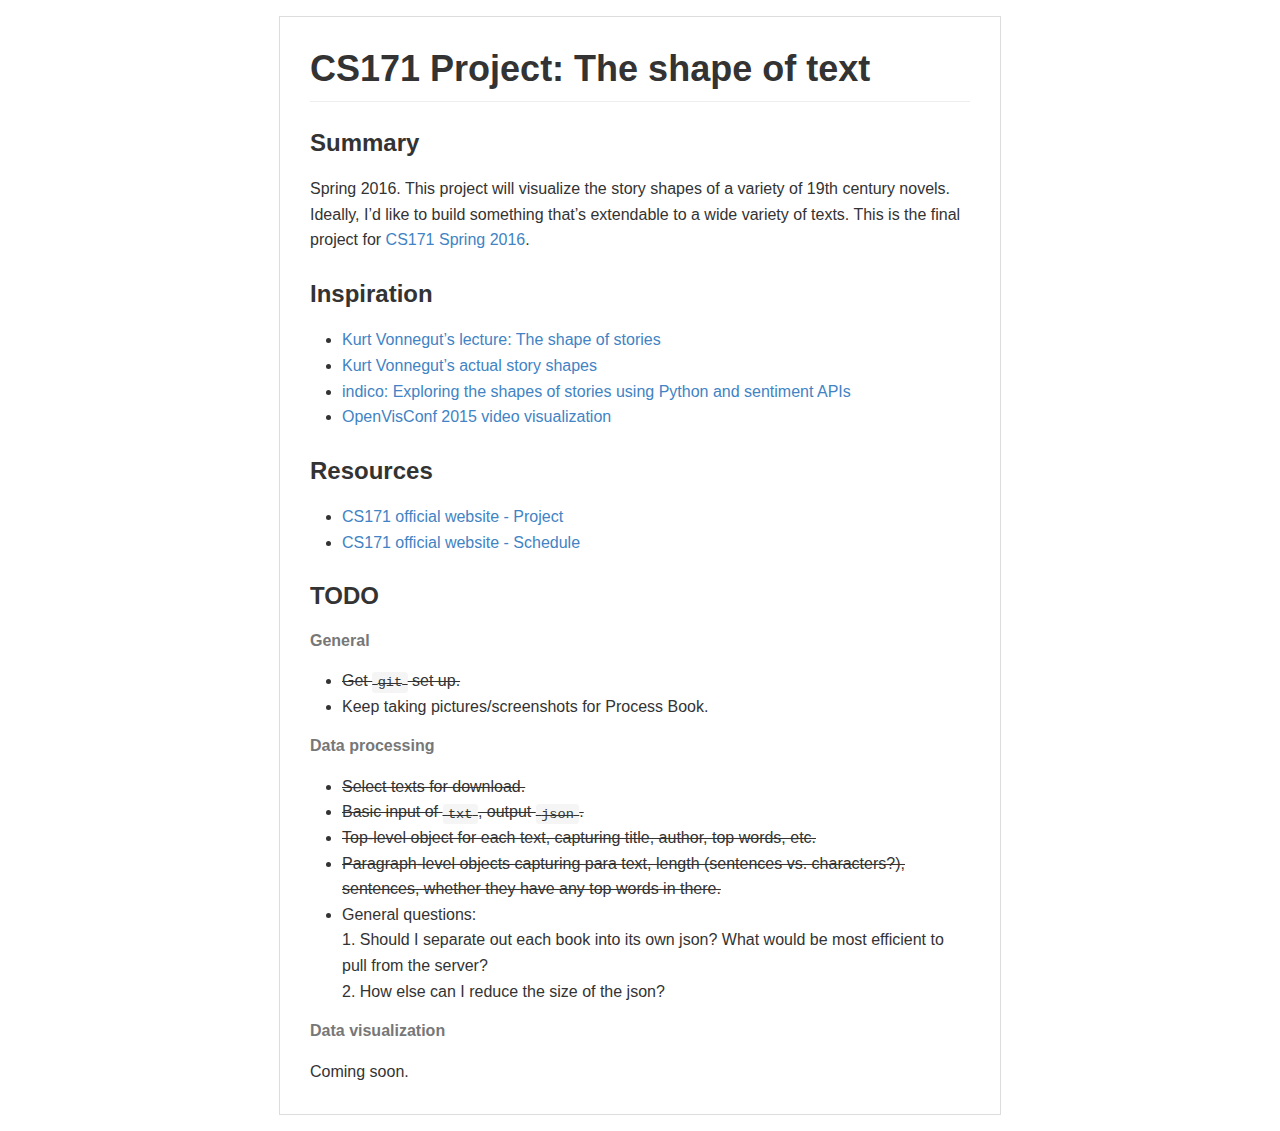
==== README.html @ d6f4375c "Set  up the" ====
<!DOCTYPE html><html><head><meta charset="utf-8"><style>body {
  width: 45em;
  border: 1px solid #ddd;
  outline: 1300px solid #fff;
  margin: 16px auto;
}

body .markdown-body
{
  padding: 30px;
}

@font-face {
  font-family: fontawesome-mini;
  src: url([data-uri]) format('woff');
}

@font-face {
  font-family: octicons-anchor;
  src: url([data-uri]) format('woff');
}

.markdown-body {
  font-family: sans-serif;
  -ms-text-size-adjust: 100%;
  -webkit-text-size-adjust: 100%;
  color: #333333;
  overflow: hidden;
  font-family: "Helvetica Neue", Helvetica, "Segoe UI", Arial, freesans, sans-serif;
  font-size: 16px;
  line-height: 1.6;
  word-wrap: break-word;
}

.markdown-body a {
  background: transparent;
}

.markdown-body a:active,
.markdown-body a:hover {
  outline: 0;
}

.markdown-body b,
.markdown-body strong {
  font-weight: bold;
}

.markdown-body mark {
  background: #ff0;
  color: #000;
  font-style: italic;
  font-weight: bold;
}

.markdown-body sub,
.markdown-body sup {
  font-size: 75%;
  line-height: 0;
  position: relative;
  vertical-align: baseline;
}
.markdown-body sup {
  top: -0.5em;
}
.markdown-body sub {
  bottom: -0.25em;
}

.markdown-body h1 {
  font-size: 2em;
  margin: 0.67em 0;
}

.markdown-body img {
  border: 0;
}

.markdown-body hr {
  -moz-box-sizing: content-box;
  box-sizing: content-box;
  height: 0;
}

.markdown-body pre {
  overflow: auto;
}

.markdown-body code,
.markdown-body kbd,
.markdown-body pre,
.markdown-body samp {
  font-family: monospace, monospace;
  font-size: 1em;
}

.markdown-body input {
  color: inherit;
  font: inherit;
  margin: 0;
}

.markdown-body html input[disabled] {
  cursor: default;
}

.markdown-body input {
  line-height: normal;
}

.markdown-body input[type="checkbox"] {
  box-sizing: border-box;
  padding: 0;
}

.markdown-body table {
  border-collapse: collapse;
  border-spacing: 0;
}

.markdown-body td,
.markdown-body th {
  padding: 0;
}

.markdown-body .codehilitetable {
  border: 0;
  border-spacing: 0;
}

.markdown-body .codehilitetable tr {
  border: 0;
}

.markdown-body .codehilitetable pre,
.markdown-body .codehilitetable div.codehilite {
  margin: 0;
}

.markdown-body .linenos,
.markdown-body .code,
.markdown-body .codehilitetable td {
  border: 0;
  padding: 0;
}

.markdown-body td:not(.linenos) .linenodiv {
  padding: 0 !important;
}

.markdown-body .code {
  width: 100%;
}

.markdown-body .linenos div pre,
.markdown-body .linenodiv pre,
.markdown-body .linenodiv {
  border: 0;
  -webkit-border-radius: 0;
  -moz-border-radius: 0;
  border-radius: 0;
  -webkit-border-top-left-radius: 3px;
  -webkit-border-bottom-left-radius: 3px;
  -moz-border-radius-topleft: 3px;
  -moz-border-radius-bottomleft: 3px;
  border-top-left-radius: 3px;
  border-bottom-left-radius: 3px;
}

.markdown-body .code div pre,
.markdown-body .code div {
  border: 0;
  -webkit-border-radius: 0;
  -moz-border-radius: 0;
  border-radius: 0;
  -webkit-border-top-right-radius: 3px;
  -webkit-border-bottom-right-radius: 3px;
  -moz-border-radius-topright: 3px;
  -moz-border-radius-bottomright: 3px;
  border-top-right-radius: 3px;
  border-bottom-right-radius: 3px;
}

.markdown-body * {
  -moz-box-sizing: border-box;
  box-sizing: border-box;
}

.markdown-body input {
  font: 13px Helvetica, arial, freesans, clean, sans-serif, "Segoe UI Emoji", "Segoe UI Symbol";
  line-height: 1.4;
}

.markdown-body a {
  color: #4183c4;
  text-decoration: none;
}

.markdown-body a:hover,
.markdown-body a:focus,
.markdown-body a:active {
  text-decoration: underline;
}

.markdown-body hr {
  height: 0;
  margin: 15px 0;
  overflow: hidden;
  background: transparent;
  border: 0;
  border-bottom: 1px solid #ddd;
}

.markdown-body hr:before,
.markdown-body hr:after {
  display: table;
  content: " ";
}

.markdown-body hr:after {
  clear: both;
}

.markdown-body h1,
.markdown-body h2,
.markdown-body h3,
.markdown-body h4,
.markdown-body h5,
.markdown-body h6 {
  margin-top: 15px;
  margin-bottom: 15px;
  line-height: 1.1;
}

.markdown-body h1 {
  font-size: 30px;
}

.markdown-body h2 {
  font-size: 21px;
}

.markdown-body h3 {
  font-size: 16px;
}

.markdown-body h4 {
  font-size: 14px;
}

.markdown-body h5 {
  font-size: 12px;
}

.markdown-body h6 {
  font-size: 11px;
}

.markdown-body blockquote {
  margin: 0;
}

.markdown-body ul,
.markdown-body ol {
  padding: 0;
  margin-top: 0;
  margin-bottom: 0;
}

.markdown-body ol ol,
.markdown-body ul ol {
  list-style-type: lower-roman;
}

.markdown-body ul ul ol,
.markdown-body ul ol ol,
.markdown-body ol ul ol,
.markdown-body ol ol ol {
  list-style-type: lower-alpha;
}

.markdown-body dd {
  margin-left: 0;
}

.markdown-body code,
.markdown-body pre,
.markdown-body samp {
  font-family: Consolas, "Liberation Mono", Menlo, Courier, monospace;
  font-size: 12px;
}

.markdown-body pre {
  margin-top: 0;
  margin-bottom: 0;
}

.markdown-body kbd {
  background-color: #e7e7e7;
  background-image: -moz-linear-gradient(#fefefe, #e7e7e7);
  background-image: -webkit-linear-gradient(#fefefe, #e7e7e7);
  background-image: linear-gradient(#fefefe, #e7e7e7);
  background-repeat: repeat-x;
  border-radius: 2px;
  border: 1px solid #cfcfcf;
  color: #000;
  padding: 3px 5px;
  line-height: 10px;
  font: 11px Consolas, "Liberation Mono", Menlo, Courier, monospace;
  display: inline-block;
}

.markdown-body>*:first-child {
  margin-top: 0 !important;
}

.markdown-body>*:last-child {
  margin-bottom: 0 !important;
}

.markdown-body .headeranchor-link {
  position: absolute;
  top: 0;
  bottom: 0;
  left: 0;
  display: block;
  padding-right: 6px;
  padding-left: 30px;
  margin-left: -30px;
}

.markdown-body .headeranchor-link:focus {
  outline: none;
}

.markdown-body h1,
.markdown-body h2,
.markdown-body h3,
.markdown-body h4,
.markdown-body h5,
.markdown-body h6 {
  position: relative;
  margin-top: 1em;
  margin-bottom: 16px;
  font-weight: bold;
  line-height: 1.4;
}

.markdown-body h1 .headeranchor,
.markdown-body h2 .headeranchor,
.markdown-body h3 .headeranchor,
.markdown-body h4 .headeranchor,
.markdown-body h5 .headeranchor,
.markdown-body h6 .headeranchor {
  display: none;
  color: #000;
  vertical-align: middle;
}

.markdown-body h1:hover .headeranchor-link,
.markdown-body h2:hover .headeranchor-link,
.markdown-body h3:hover .headeranchor-link,
.markdown-body h4:hover .headeranchor-link,
.markdown-body h5:hover .headeranchor-link,
.markdown-body h6:hover .headeranchor-link {
  height: 1em;
  padding-left: 8px;
  margin-left: -30px;
  line-height: 1;
  text-decoration: none;
}

.markdown-body h1:hover .headeranchor-link .headeranchor,
.markdown-body h2:hover .headeranchor-link .headeranchor,
.markdown-body h3:hover .headeranchor-link .headeranchor,
.markdown-body h4:hover .headeranchor-link .headeranchor,
.markdown-body h5:hover .headeranchor-link .headeranchor,
.markdown-body h6:hover .headeranchor-link .headeranchor {
  display: inline-block;
}

.markdown-body h1 {
  padding-bottom: 0.3em;
  font-size: 2.25em;
  line-height: 1.2;
  border-bottom: 1px solid #eee;
}

.markdown-body h2 {
  padding-bottom: 0.3em;
  font-size: 1.75em;
  line-height: 1.225;
  border-bottom: 1px solid #eee;
}

.markdown-body h3 {
  font-size: 1.5em;
  line-height: 1.43;
}

.markdown-body h4 {
  font-size: 1.25em;
}

.markdown-body h5 {
  font-size: 1em;
}

.markdown-body h6 {
  font-size: 1em;
  color: #777;
}

.markdown-body p,
.markdown-body blockquote,
.markdown-body ul,
.markdown-body ol,
.markdown-body dl,
.markdown-body table,
.markdown-body pre,
.markdown-body .admonition {
  margin-top: 0;
  margin-bottom: 16px;
}

.markdown-body hr {
  height: 4px;
  padding: 0;
  margin: 16px 0;
  background-color: #e7e7e7;
  border: 0 none;
}

.markdown-body ul,
.markdown-body ol {
  padding-left: 2em;
}

.markdown-body ul ul,
.markdown-body ul ol,
.markdown-body ol ol,
.markdown-body ol ul {
  margin-top: 0;
  margin-bottom: 0;
}

.markdown-body li>p {
  margin-top: 16px;
}

.markdown-body dl {
  padding: 0;
}

.markdown-body dl dt {
  padding: 0;
  margin-top: 16px;
  font-size: 1em;
  font-style: italic;
  font-weight: bold;
}

.markdown-body dl dd {
  padding: 0 16px;
  margin-bottom: 16px;
}

.markdown-body blockquote {
  padding: 0 15px;
  color: #777;
  border-left: 4px solid #ddd;
}

.markdown-body blockquote>:first-child {
  margin-top: 0;
}

.markdown-body blockquote>:last-child {
  margin-bottom: 0;
}

.markdown-body table {
  display: block;
  width: 100%;
  overflow: auto;
  word-break: normal;
  word-break: keep-all;
}

.markdown-body table th {
  font-weight: bold;
}

.markdown-body table th,
.markdown-body table td {
  padding: 6px 13px;
  border: 1px solid #ddd;
}

.markdown-body table tr {
  background-color: #fff;
  border-top: 1px solid #ccc;
}

.markdown-body table tr:nth-child(2n) {
  background-color: #f8f8f8;
}

.markdown-body img {
  max-width: 100%;
  -moz-box-sizing: border-box;
  box-sizing: border-box;
}

.markdown-body code,
.markdown-body samp {
  padding: 0;
  padding-top: 0.2em;
  padding-bottom: 0.2em;
  margin: 0;
  font-size: 85%;
  background-color: rgba(0,0,0,0.04);
  border-radius: 3px;
}

.markdown-body code:before,
.markdown-body code:after {
  letter-spacing: -0.2em;
  content: "\00a0";
}

.markdown-body pre>code {
  padding: 0;
  margin: 0;
  font-size: 100%;
  word-break: normal;
  white-space: pre;
  background: transparent;
  border: 0;
}

.markdown-body .codehilite {
  margin-bottom: 16px;
}

.markdown-body .codehilite pre,
.markdown-body pre {
  padding: 16px;
  overflow: auto;
  font-size: 85%;
  line-height: 1.45;
  background-color: #f7f7f7;
  border-radius: 3px;
}

.markdown-body .codehilite pre {
  margin-bottom: 0;
  word-break: normal;
}

.markdown-body pre {
  word-wrap: normal;
}

.markdown-body pre code {
  display: inline;
  max-width: initial;
  padding: 0;
  margin: 0;
  overflow: initial;
  line-height: inherit;
  word-wrap: normal;
  background-color: transparent;
  border: 0;
}

.markdown-body pre code:before,
.markdown-body pre code:after {
  content: normal;
}

/* Admonition */
.markdown-body .admonition {
  -webkit-border-radius: 3px;
  -moz-border-radius: 3px;
  position: relative;
  border-radius: 3px;
  border: 1px solid #e0e0e0;
  border-left: 6px solid #333;
  padding: 10px 10px 10px 30px;
}

.markdown-body .admonition table {
  color: #333;
}

.markdown-body .admonition p {
  padding: 0;
}

.markdown-body .admonition-title {
  font-weight: bold;
  margin: 0;
}

.markdown-body .admonition>.admonition-title {
  color: #333;
}

.markdown-body .attention>.admonition-title {
  color: #a6d796;
}

.markdown-body .caution>.admonition-title {
  color: #d7a796;
}

.markdown-body .hint>.admonition-title {
  color: #96c6d7;
}

.markdown-body .danger>.admonition-title {
  color: #c25f77;
}

.markdown-body .question>.admonition-title {
  color: #96a6d7;
}

.markdown-body .note>.admonition-title {
  color: #d7c896;
}

.markdown-body .admonition:before,
.markdown-body .attention:before,
.markdown-body .caution:before,
.markdown-body .hint:before,
.markdown-body .danger:before,
.markdown-body .question:before,
.markdown-body .note:before {
  font: normal normal 16px fontawesome-mini;
  -moz-osx-font-smoothing: grayscale;
  -webkit-user-select: none;
  -moz-user-select: none;
  -ms-user-select: none;
  user-select: none;
  line-height: 1.5;
  color: #333;
  position: absolute;
  left: 0;
  top: 0;
  padding-top: 10px;
  padding-left: 10px;
}

.markdown-body .admonition:before {
  content: "\f056\00a0";
  color: 333;
}

.markdown-body .attention:before {
  content: "\f058\00a0";
  color: #a6d796;
}

.markdown-body .caution:before {
  content: "\f06a\00a0";
  color: #d7a796;
}

.markdown-body .hint:before {
  content: "\f05a\00a0";
  color: #96c6d7;
}

.markdown-body .danger:before {
  content: "\f057\00a0";
  color: #c25f77;
}

.markdown-body .question:before {
  content: "\f059\00a0";
  color: #96a6d7;
}

.markdown-body .note:before {
  content: "\f040\00a0";
  color: #d7c896;
}

.markdown-body .admonition::after {
  content: normal;
}

.markdown-body .attention {
  border-left: 6px solid #a6d796;
}

.markdown-body .caution {
  border-left: 6px solid #d7a796;
}

.markdown-body .hint {
  border-left: 6px solid #96c6d7;
}

.markdown-body .danger {
  border-left: 6px solid #c25f77;
}

.markdown-body .question {
  border-left: 6px solid #96a6d7;
}

.markdown-body .note {
  border-left: 6px solid #d7c896;
}

.markdown-body .admonition>*:first-child {
  margin-top: 0 !important;
}

.markdown-body .admonition>*:last-child {
  margin-bottom: 0 !important;
}

/* progress bar*/
.markdown-body .progress {
  display: block;
  width: 300px;
  margin: 10px 0;
  height: 24px;
  -webkit-border-radius: 3px;
  -moz-border-radius: 3px;
  border-radius: 3px;
  background-color: #ededed;
  position: relative;
  box-shadow: inset -1px 1px 3px rgba(0, 0, 0, .1);
}

.markdown-body .progress-label {
  position: absolute;
  text-align: center;
  font-weight: bold;
  width: 100%; margin: 0;
  line-height: 24px;
  color: #333;
  text-shadow: 1px 1px 0 #fefefe, -1px -1px 0 #fefefe, -1px 1px 0 #fefefe, 1px -1px 0 #fefefe, 0 1px 0 #fefefe, 0 -1px 0 #fefefe, 1px 0 0 #fefefe, -1px 0 0 #fefefe, 1px 1px 2px #000;
  -webkit-font-smoothing: antialiased !important;
  white-space: nowrap;
  overflow: hidden;
}

.markdown-body .progress-bar {
  height: 24px;
  float: left;
  -webkit-border-radius: 3px;
  -moz-border-radius: 3px;
  border-radius: 3px;
  background-color: #96c6d7;
  box-shadow: inset 0 1px 0 rgba(255, 255, 255, .5), inset 0 -1px 0 rgba(0, 0, 0, .1);
  background-size: 30px 30px;
  background-image: -webkit-linear-gradient(
    135deg, rgba(255, 255, 255, .4) 27%,
    transparent 27%,
    transparent 52%, rgba(255, 255, 255, .4) 52%,
    rgba(255, 255, 255, .4) 77%,
    transparent 77%, transparent
  );
  background-image: -moz-linear-gradient(
    135deg,
    rgba(255, 255, 255, .4) 27%, transparent 27%,
    transparent 52%, rgba(255, 255, 255, .4) 52%,
    rgba(255, 255, 255, .4) 77%, transparent 77%,
    transparent
  );
  background-image: -ms-linear-gradient(
    135deg,
    rgba(255, 255, 255, .4) 27%, transparent 27%,
    transparent 52%, rgba(255, 255, 255, .4) 52%,
    rgba(255, 255, 255, .4) 77%, transparent 77%,
    transparent
  );
  background-image: -o-linear-gradient(
    135deg,
    rgba(255, 255, 255, .4) 27%, transparent 27%,
    transparent 52%, rgba(255, 255, 255, .4) 52%,
    rgba(255, 255, 255, .4) 77%, transparent 77%,
    transparent
  );
  background-image: linear-gradient(
    135deg,
    rgba(255, 255, 255, .4) 27%, transparent 27%,
    transparent 52%, rgba(255, 255, 255, .4) 52%,
    rgba(255, 255, 255, .4) 77%, transparent 77%,
    transparent
  );
}

.markdown-body .progress-100plus .progress-bar {
  background-color: #a6d796;
}

.markdown-body .progress-80plus .progress-bar {
  background-color: #c6d796;
}

.markdown-body .progress-60plus .progress-bar {
  background-color: #d7c896;
}

.markdown-body .progress-40plus .progress-bar {
  background-color: #d7a796;
}

.markdown-body .progress-20plus .progress-bar {
  background-color: #d796a6;
}

.markdown-body .progress-0plus .progress-bar {
  background-color: #c25f77;
}

.markdown-body .candystripe-animate .progress-bar{
  -webkit-animation: animate-stripes 3s linear infinite;
  -moz-animation: animate-stripes 3s linear infinite;
  animation: animate-stripes 3s linear infinite;
}

@-webkit-keyframes animate-stripes {
  0% {
    background-position: 0 0;
  }

  100% {
    background-position: 60px 0;
  }
}

@-moz-keyframes animate-stripes {
  0% {
    background-position: 0 0;
  }

  100% {
    background-position: 60px 0;
  }
}

@keyframes animate-stripes {
  0% {
    background-position: 0 0;
  }

  100% {
    background-position: 60px 0;
  }
}

.markdown-body .gloss .progress-bar {
  box-shadow:
    inset 0 4px 12px rgba(255, 255, 255, .7),
    inset 0 -12px 0 rgba(0, 0, 0, .05);
}

/* Multimarkdown Critic Blocks */
.markdown-body .critic_mark {
  background: #ff0;
}

.markdown-body .critic_delete {
  color: #c82829;
  text-decoration: line-through;
}

.markdown-body .critic_insert {
  color: #718c00 ;
  text-decoration: underline;
}

.markdown-body .critic_comment {
  color: #8e908c;
  font-style: italic;
}

.markdown-body .headeranchor {
  font: normal normal 16px octicons-anchor;
  line-height: 1;
  display: inline-block;
  text-decoration: none;
  -webkit-font-smoothing: antialiased;
  -moz-osx-font-smoothing: grayscale;
  -webkit-user-select: none;
  -moz-user-select: none;
  -ms-user-select: none;
  user-select: none;
}

.headeranchor:before {
  content: '\f05c';
}

.markdown-body .task-list-item {
  list-style-type: none;
}

.markdown-body .task-list-item+.task-list-item {
  margin-top: 3px;
}

.markdown-body .task-list-item input {
  margin: 0 4px 0.25em -20px;
  vertical-align: middle;
}

/* Media */
@media only screen and (min-width: 480px) {
  .markdown-body {
    font-size:14px;
  }
}

@media only screen and (min-width: 768px) {
  .markdown-body {
    font-size:16px;
  }
}

@media print {
  .markdown-body * {
    background: transparent !important;
    color: black !important;
    filter:none !important;
    -ms-filter: none !important;
  }

  .markdown-body {
    font-size:12pt;
    max-width:100%;
    outline:none;
    border: 0;
  }

  .markdown-body a,
  .markdown-body a:visited {
    text-decoration: underline;
  }

  .markdown-body .headeranchor-link {
    display: none;
  }

  .markdown-body a[href]:after {
    content: " (" attr(href) ")";
  }

  .markdown-body abbr[title]:after {
    content: " (" attr(title) ")";
  }

  .markdown-body .ir a:after,
  .markdown-body a[href^="javascript:"]:after,
  .markdown-body a[href^="#"]:after {
    content: "";
  }

  .markdown-body pre {
    white-space: pre;
    white-space: pre-wrap;
    word-wrap: break-word;
  }

  .markdown-body pre,
  .markdown-body blockquote {
    border: 1px solid #999;
    padding-right: 1em;
    page-break-inside: avoid;
  }

  .markdown-body .progress,
  .markdown-body .progress-bar {
    -moz-box-shadow: none;
    -webkit-box-shadow: none;
    box-shadow: none;
  }

  .markdown-body .progress {
    border: 1px solid #ddd;
  }

  .markdown-body .progress-bar {
    height: 22px;
    border-right: 1px solid #ddd;
  }

  .markdown-body tr,
  .markdown-body img {
    page-break-inside: avoid;
  }

  .markdown-body img {
    max-width: 100% !important;
  }

  .markdown-body p,
  .markdown-body h2,
  .markdown-body h3 {
    orphans: 3;
    widows: 3;
  }

  .markdown-body h2,
  .markdown-body h3 {
    page-break-after: avoid;
  }
}
</style><title>README</title></head><body><article class="markdown-body"><h1 id="cs171-project-the-shape-of-text"><a name="user-content-cs171-project-the-shape-of-text" href="#cs171-project-the-shape-of-text" class="headeranchor-link" aria-hidden="true"><span class="headeranchor"></span></a>CS171 Project: The shape of text</h1>
<h3 id="summary"><a name="user-content-summary" href="#summary" class="headeranchor-link" aria-hidden="true"><span class="headeranchor"></span></a>Summary</h3>
<p>Spring 2016. This project will visualize the story shapes of a variety of 19th century novels. Ideally, I&rsquo;d like to build something that&rsquo;s extendable to a wide variety of texts. This is the final project for <a href="http://www.cs171.org/2016/">CS171 Spring 2016</a>. </p>
<h3 id="inspiration"><a name="user-content-inspiration" href="#inspiration" class="headeranchor-link" aria-hidden="true"><span class="headeranchor"></span></a>Inspiration</h3>
<ul>
<li><a href="https://www.youtube.com/watch?v=oP3c1h8v2ZQ">Kurt Vonnegut&rsquo;s lecture: The shape of stories</a></li>
<li><a href="http://visual.ly/kurt-vonnegut-shapes-stories-0">Kurt Vonnegut&rsquo;s actual story shapes</a></li>
<li><a href="https://indico.io/blog/plotlines/">indico: Exploring the shapes of stories using Python and sentiment APIs</a></li>
<li><a href="https://openvisconf.com/2015/#videos">OpenVisConf 2015 video visualization</a></li>
</ul>
<h3 id="resources"><a name="user-content-resources" href="#resources" class="headeranchor-link" aria-hidden="true"><span class="headeranchor"></span></a>Resources</h3>
<ul>
<li><a href="http://www.cs171.org/2016/project/">CS171 official website - Project</a></li>
<li><a href="http://www.cs171.org/2016/schedule/">CS171 official website - Schedule</a></li>
</ul>
<h3 id="todo"><a name="user-content-todo" href="#todo" class="headeranchor-link" aria-hidden="true"><span class="headeranchor"></span></a>TODO</h3>
<h6 id="general"><a name="user-content-general" href="#general" class="headeranchor-link" aria-hidden="true"><span class="headeranchor"></span></a>General</h6>
<ul>
<li><del>Get <code>git</code> set up.</del></li>
<li>Keep taking pictures/screenshots for Process Book.</li>
</ul>
<h6 id="data-processing"><a name="user-content-data-processing" href="#data-processing" class="headeranchor-link" aria-hidden="true"><span class="headeranchor"></span></a>Data processing</h6>
<ul>
<li><del>Select texts for download.</del></li>
<li><del>Basic input of <code>txt</code>, output <code>json</code>.</del></li>
<li><del>Top-level object for each text, capturing title, author, top words, etc.</del></li>
<li><del>Paragraph-level objects capturing para text, length (sentences vs. characters?), sentences, whether they have any top words in there.</del></li>
<li>General questions:<br />
  1. Should I separate out each book into its own json? What would be most efficient to pull from the server?<br />
  2. How else can I reduce the size of the json?</li>
</ul>
<h6 id="data-visualization"><a name="user-content-data-visualization" href="#data-visualization" class="headeranchor-link" aria-hidden="true"><span class="headeranchor"></span></a>Data visualization</h6>
<p>Coming soon.</p></article></body></html>
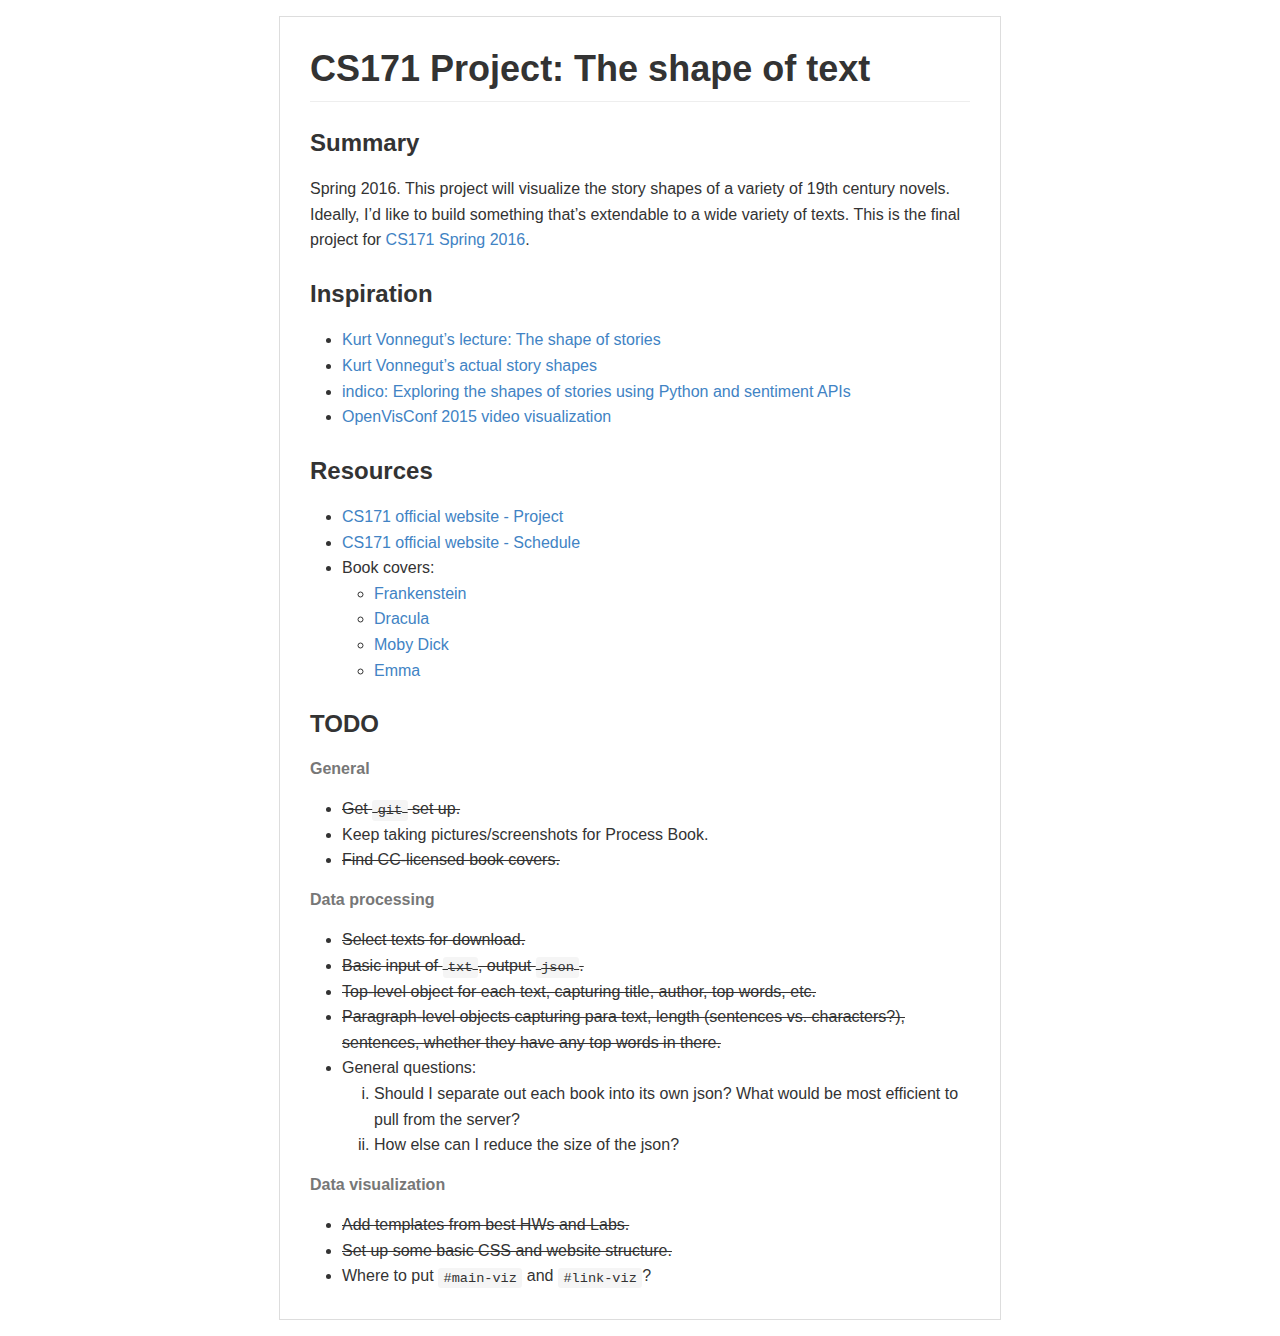
==== commit ccd827f8: "Setting up frontend. + book covers" ====
--- a/README.html
+++ b/README.html
@@ -1028,12 +1028,20 @@
 <ul>
 <li><a href="http://www.cs171.org/2016/project/">CS171 official website - Project</a></li>
 <li><a href="http://www.cs171.org/2016/schedule/">CS171 official website - Schedule</a></li>
+<li>Book covers:<ul>
+<li><a href="https://commons.wikimedia.org/wiki/File:CC_No_26_Frankenstein_2.JPG">Frankenstein</a></li>
+<li><a href="https://en.wikipedia.org/wiki/Dracula#/media/File:Dracula1st.jpeg">Dracula</a></li>
+<li><a href="https://en.wikipedia.org/wiki/File:Moby_Dick_p510_illustration.jpg">Moby Dick</a></li>
+<li><a href="https://en.wikipedia.org/wiki/File:Emma_title_page_1909.jpg">Emma</a></li>
+</ul>
+</li>
 </ul>
 <h3 id="todo"><a name="user-content-todo" href="#todo" class="headeranchor-link" aria-hidden="true"><span class="headeranchor"></span></a>TODO</h3>
 <h6 id="general"><a name="user-content-general" href="#general" class="headeranchor-link" aria-hidden="true"><span class="headeranchor"></span></a>General</h6>
 <ul>
 <li><del>Get <code>git</code> set up.</del></li>
 <li>Keep taking pictures/screenshots for Process Book.</li>
+<li><del>Find CC-licensed book covers.</del></li>
 </ul>
 <h6 id="data-processing"><a name="user-content-data-processing" href="#data-processing" class="headeranchor-link" aria-hidden="true"><span class="headeranchor"></span></a>Data processing</h6>
 <ul>
@@ -1041,9 +1049,15 @@
 <li><del>Basic input of <code>txt</code>, output <code>json</code>.</del></li>
 <li><del>Top-level object for each text, capturing title, author, top words, etc.</del></li>
 <li><del>Paragraph-level objects capturing para text, length (sentences vs. characters?), sentences, whether they have any top words in there.</del></li>
-<li>General questions:<br />
-  1. Should I separate out each book into its own json? What would be most efficient to pull from the server?<br />
-  2. How else can I reduce the size of the json?</li>
+<li>General questions:<ol>
+<li>Should I separate out each book into its own json? What would be most efficient to pull from the server?</li>
+<li>How else can I reduce the size of the json?</li>
+</ol>
+</li>
 </ul>
 <h6 id="data-visualization"><a name="user-content-data-visualization" href="#data-visualization" class="headeranchor-link" aria-hidden="true"><span class="headeranchor"></span></a>Data visualization</h6>
-<p>Coming soon.</p></article></body></html>+<ul>
+<li><del>Add templates from best HWs and Labs.</del></li>
+<li><del>Set up some basic CSS and website structure.</del></li>
+<li>Where to put <code>#main-viz</code> and <code>#link-viz</code>?</li>
+</ul></article></body></html>